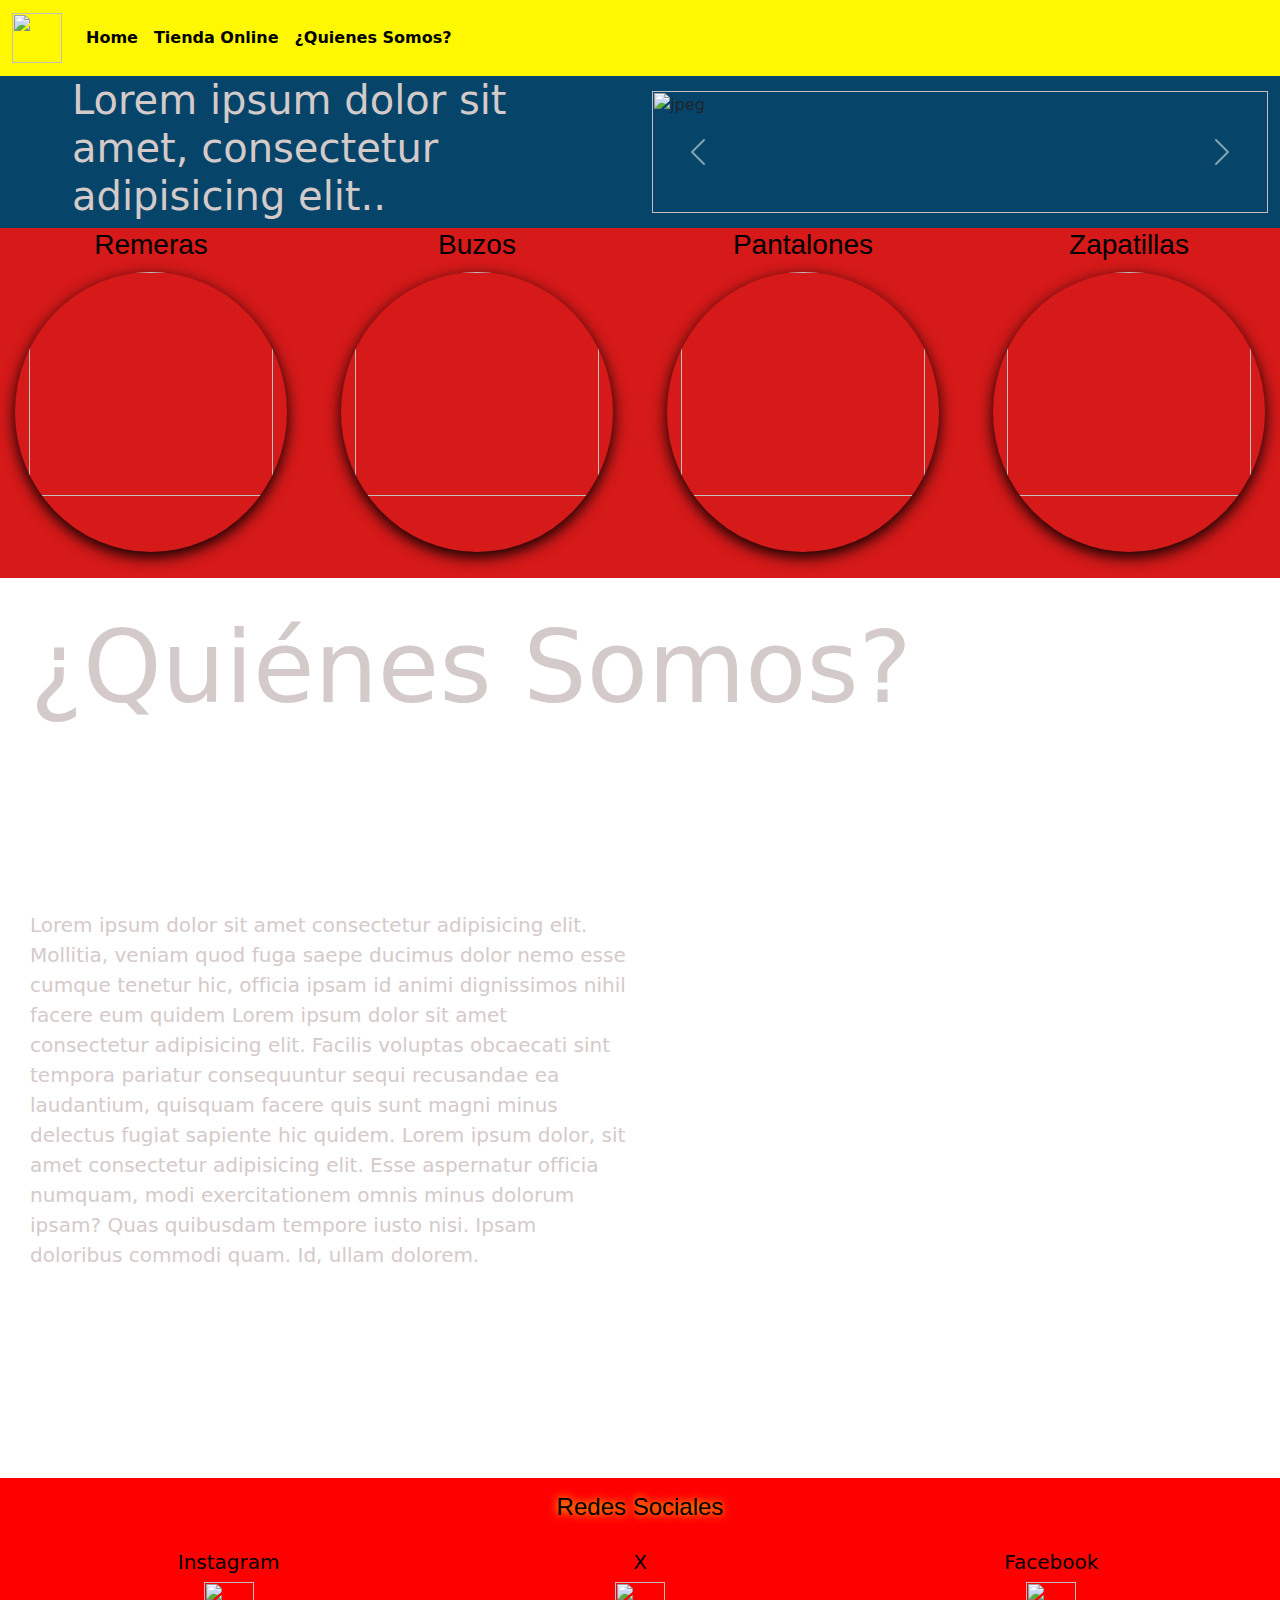
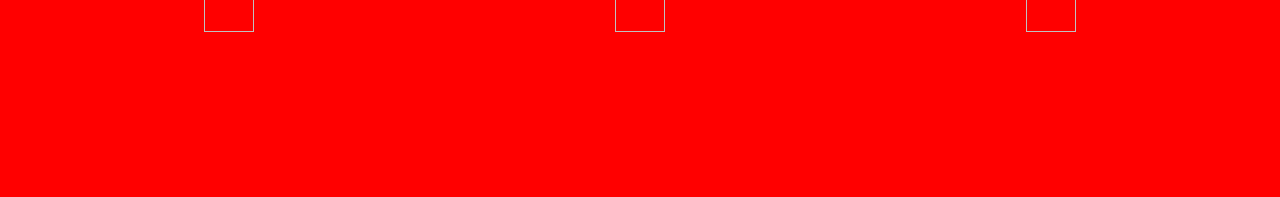
==== index.html @ 01ee6179 "Version numero 1 de pre-entrega" ====
<html lang="es">
<head>
    <meta charset="UTF-8">
    <meta name="viewport" content="width=device-width, initial-scale=1.0">
    <title>Supgan</title>
    <link rel="stylesheet" href="style.css">
    <link rel="icon" href="/preentrega_dos-sarfatti/img/logo_icono.png">
    <link href="https://cdn.jsdelivr.net/npm/bootstrap@5.3.3/dist/css/bootstrap.min.css" rel="stylesheet" integrity="sha384-QWTKZyjpPEjISv5WaRU9OFeRpok6YctnYmDr5pNlyT2bRjXh0JMhjY6hW+ALEwIH" crossorigin="anonymous">
</head>
<body>
    <!--header-->
    <header>
        <nav class="navcss navbar navbar-expand-lg">
            <div class="container-fluid">
                <a class="navbar-brand" href="index.html"><img src="/preentrega_dos-sarfatti/img/logo_icono.png" class="imgheader"></a>
                <button class="navbar-toggler" type="button" data-bs-toggle="collapse" data-bs-target="#navbarNav" aria-controls="navbarNav" aria-expanded="false" aria-label="Toggle navigation">
                    <span class="navbar-toggler-icon"></span>
                </button>
            <div class="collapse navbar-collapse" id="navbarNav">
                    <ul class="navbar-nav">
                        <li class="nav-item  li_header">
                            <a class="nav-link active" href="#">Home</a>
                        </li>
                        <li class="nav-item li_header">
                            <a class="nav-link active" href="tiendaonline.html">Tienda Online</a>
                        </li>
                        <li class="nav-item li_header">
                            <a class="nav-link active" href="#quienessomosid">¿Quienes Somos?</a>
                        </li>
                    </ul>
                </div>
            </div>
        </nav>
    </header>

    <!--main-->

    <main>
        <div class="container-fluid">
            <div class="maincol row">
                <div class="col-md-6 h2_container">
                    <h2 class="h2_main">Lorem ipsum dolor sit amet, consectetur adipisicing elit..</h1>
                </div>
                <div class="colpal col-md-6">
                    <div id="carouselExample" class="carousel slide">
                        <div class="carousel-inner">
                        <div class="carousel-item active">
                            <img src="/preentrega_dos-sarfatti/img/carouseluno.jpeg" class="d-block w-100" alt="jpeg">
                        </div>
                        <div class="itemcarrusel carousel-item">
                            <img src="/preentrega_dos-sarfatti/img/carouseldos.jpg" class="d-block w-100" alt="jpg">
                        </div>
                        <div class="carousel-item">
                            <img src="/preentrega_dos-sarfatti/img/carouseltres.jpg" class="d-block w-100" alt="jpg">
                        </div>
                        </div>
                        <button class="carousel-control-prev" type="button" data-bs-target="#carouselExample" data-bs-slide="prev">
                        <span class="carousel-control-prev-icon" aria-hidden="true"></span>
                        <span class="visually-hidden">Previous</span>
                        </button>
                        <button class="carousel-control-next" type="button" data-bs-target="#carouselExample" data-bs-slide="next">
                        <span class="carousel-control-next-icon" aria-hidden="true"></span>
                        <span class="visually-hidden">Next</span>
                        </button>
                    </div>
                </div>
            </div>
        </div>
        <div class="fila_tienda row">
            <div class="to_shop col-md-3">
                <a class="a_to_shop" href="#"><h3 class="text_to_shop" >Remeras</h3>
                    <img class="img_main" src="/preentrega_dos-sarfatti/img/superremera.jpg"></a>
            </div>
            <div class="to_shop col-md-3">
                <a class="a_to_shop" href="#"><h3 class="text_to_shop">Buzos</h3>
                    <img class="img_main" src="/preentrega_dos-sarfatti/img/superbuzo.jpg"></a>
            </div>
            <div class="to_shop col-md-3">
                <a class="a_to_shop" href="#"><h3 class="text_to_shop">Pantalones</h3>
                    <img class="img_main" src="/preentrega_dos-sarfatti/img/superpantalones.jpeg"></a>
            </div>
            <div class="to_shop col-md-3">
                <a class="a_to_shop" href="#"><h3 class="text_to_shop">Zapatillas</h3>
                    <img class="img_main" src="/preentrega_dos-sarfatti/img/superzapas.jpeg">
                </a>
            </div>
        </div>
    </main>

    <section class="quienessomos" id="quienessomosid">
        <div class="qs_main row">
            <h4 class="title_qs">¿Quiénes Somos?</h4>
            <div class="col-md-6">
            <p class="p_qs">Lorem ipsum dolor sit amet consectetur adipisicing elit. Mollitia, veniam quod fuga saepe ducimus dolor nemo esse cumque tenetur hic, officia ipsam id animi dignissimos nihil facere eum quidem Lorem ipsum dolor sit amet consectetur adipisicing elit. Facilis voluptas obcaecati sint tempora pariatur consequuntur sequi recusandae ea laudantium, quisquam facere quis sunt magni minus delectus fugiat sapiente hic quidem. Lorem ipsum dolor, sit amet consectetur adipisicing elit. Esse aspernatur officia numquam, modi exercitationem omnis minus dolorum ipsam? Quas quibusdam tempore iusto nisi. Ipsam doloribus commodi quam. Id, ullam dolorem.
            </div>
        </div>
    </section>
    
    <!--footer-->

    <footer>
        <div class="footer">
            <h4 class="h4_footer">Redes Sociales</h4>
        </div>
        <div class="footer footer_row_redes title_footer row">
            <div class="col-4">
                <a class="a_to_footer" href="https://www.instagram.com/superman/?hl=es">
                    <h5>Instagram</h5>
                    <img class="img_footer" src="/preentrega_dos-sarfatti/img/ig.webp">
                </a>
            </div>
            <div class="col-4">
                <a class="a_to_footer" href="https://x.com/superman">
                    <h5>X</h5>
                    <img class="img_footer" src="/preentrega_dos-sarfatti/img/twitter.webp">
                </a>
            </div>
            <div class="col-4">
                <a class="a_to_footer" href="https://www.facebook.com/superman/?locale=es_LA">
                    <h5>Facebook</h5>
                    <img class="img_footer" src="/preentrega_dos-sarfatti/img/facebook.webp">
                </a>
            </div>
        </div>
        <div class="footer row">
            <iframe src="https://www.google.com/maps/embed?pb=!1m18!1m12!1m3!1d25386.56373363019!2d-83.35998875464105!3d37.31123599065684!2m3!1f0!2f0!3f0!3m2!1i1024!2i768!4f13.1!3m3!1m2!1s0x8844ba264ed75d55%3A0xba0ebb9696566f6f!2sKrypton%2C%20Kentucky%2041754%2C%20EE.%20UU.!5e0!3m2!1ses-419!2sar!4v1730760126475!5m2!1ses-419!2sar" width="50" height="100" style="border:0;" allowfullscreen="" loading="lazy" referrerpolicy="no-referrer-when-downgrade"></iframe>
        </div>
    </footer>


    <script src="https://cdn.jsdelivr.net/npm/bootstrap@5.3.3/dist/js/bootstrap.bundle.min.js" integrity="sha384-YvpcrYf0tY3lHB60NNkmXc5s9fDVZLESaAA55NDzOxhy9GkcIdslK1eN7N6jIeHz" crossorigin="anonymous"></script>
</body>
</html>
---- style.css ----
:root{
    --header-bg-color: rgb(255, 248, 0);
    --main-bg-color: rgb(6, 68, 105);
    --bg-tres-color: rgb(214, 25, 25);
    --text-color: rgb(212, 202, 202);
}

.navcss{
background-color: var(--header-bg-color);
}

.imgheader{
    height: 50px;
}

.maincol{
    height: auto;
    background-color: var(--main-bg-color);
}

.li_header{
    color: var(--text-color);
    font-weight: bold;
}

.li_header:hover{
    padding: 5px;
    background-color: var(--main-bg-color);
    border-radius: 15px;
    font-family: sans-serif;
    font-weight: bolder;
}

/*main*/

.h2_container{
    display: flex;
    justify-content: center;
    align-items: center;
}

.h2_main{
    font-size: 40px;
    color: var(--text-color);
    margin-left: 60px;
}

.colpal{
    padding: 15px 30px;
    background-color: var(--main-bg-color);
}

.itemcarrusel{
    height: auto;
}

.fila_tienda{
    text-decoration: none;
    background-color: var(--bg-tres-color);
}

.to_shop{
    height: 350px;
    background-color: var(--bg-tres-color);
    text-align: center;
    text-decoration: none;
}

.to_shop:hover{
    border: 3px solid black;
    border-radius: 100px;
}

.text_to_shop{
    margin-bottom: 10px;
}

.a_to_shop{
    text-decoration: none;
    color: black;
    font-family: 'Gill Sans', 'Gill Sans MT', Calibri, 'Trebuchet MS', sans-serif
}

.img_main{
    width: 90%;
    height: 80%;
    border-radius: 50%;
    box-shadow: 0px 5px 15px black;
}

.qs_main{
    height: 100%;
    background-image: url(/preentrega_dos-sarfatti/img/fondo_qs.jpg);
    background-repeat:no-repeat;
    background-position: right;
    background-attachment: fixed;
    padding: 30px;
}

.title_qs{
    font-size: 100px;
    color: var(--text-color);
    margin-bottom: 20px;

}

.p_qs{
    width: 100%;
    text-align: justify center;
    color: var(--text-color);
    font-size: 20px;
}

/*footer*/

.footer_row_redes{
    padding: 20px;
    margin-bottom: 30px;
}

footer{
    height: auto;
    background-color: red;
    text-align: center;
    padding: 15px;
}

.h4_footer{
    text-align: center;
    color: black;
    font-family: 'Franklin Gothic Medium', 'Arial Narrow', Arial, sans-serif;
    text-shadow: 0px 0px 8px yellow;
}

.img_footer{
    width: 50px;
    height: 50px;
}

.a_to_footer{
    text-decoration: none;
    color: black;
}

/*main tiendaoficial.html*/

.main_tienda{
    background-color: var(--main-bg-color);
    height: 100%;
}

.producto_tienda{
padding: 20px;
}

.producto_tienda:hover{
    border: 1px solid black;
}

.img_tienda{
    height: 550px;
    width: 100%;
}

.nombre_producto{
    font-size: 25px;
    font-weight: bolder;
}

.precio_producto{
    text-align: right;
    margin-right: 65px;
}


/*media, main, en to shop*/

@media(max-width: 767px) {
    .img_main{
        width: 300px;
    }
}

/*media, main, en quienes somos error*/

@media(max-width: 930px) {

    .p_qs{
        font-size: 15px;
    }
}
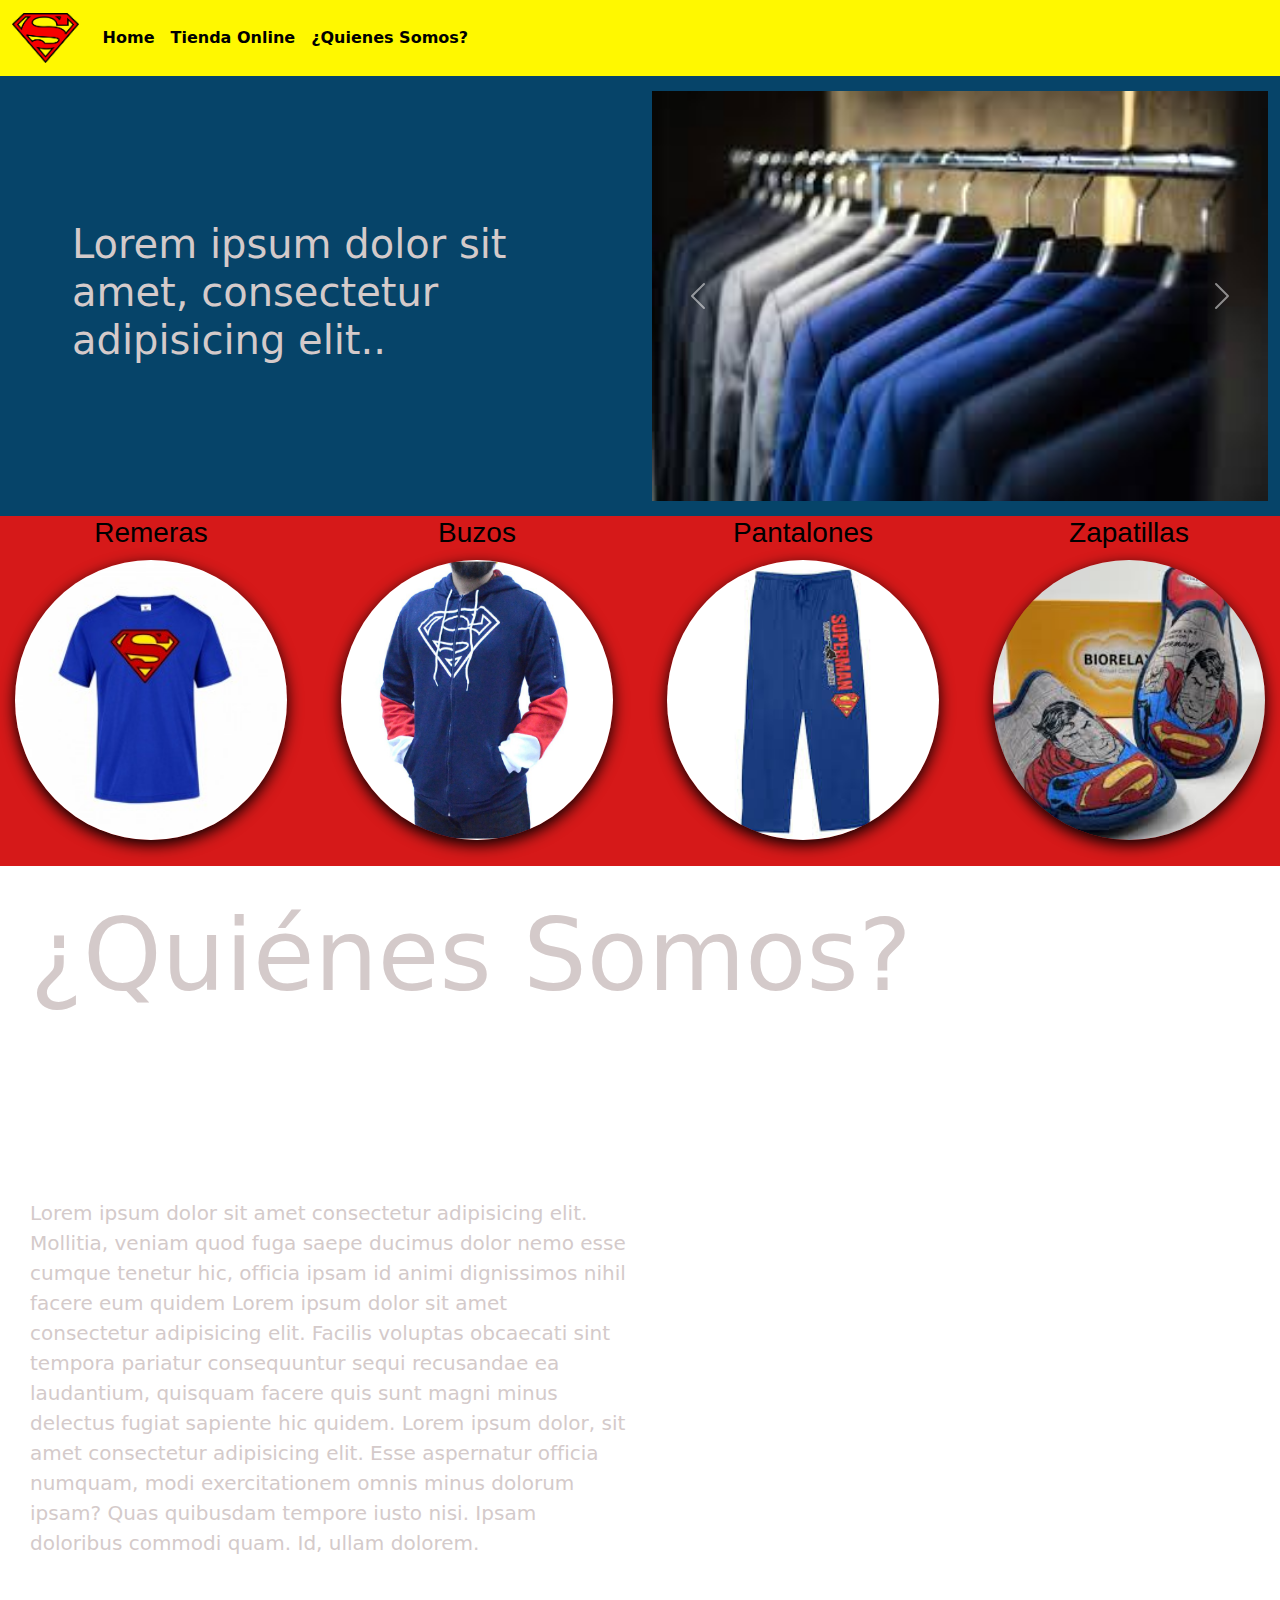
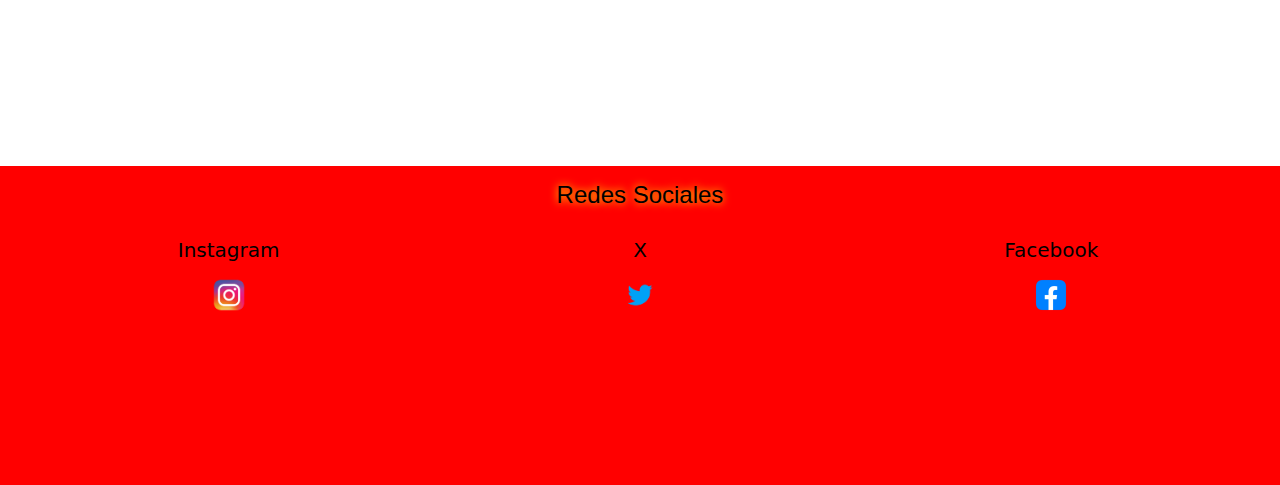
==== commit 4c35c6b1: "Version número 2 de pre-entrega" ====
--- a/index.html
+++ b/index.html
@@ -4,7 +4,7 @@
     <meta name="viewport" content="width=device-width, initial-scale=1.0">
     <title>Supgan</title>
     <link rel="stylesheet" href="style.css">
-    <link rel="icon" href="/preentrega_dos-sarfatti/img/logo_icono.png">
+    <link rel="icon" href="img/logo_icono.png">
     <link href="https://cdn.jsdelivr.net/npm/bootstrap@5.3.3/dist/css/bootstrap.min.css" rel="stylesheet" integrity="sha384-QWTKZyjpPEjISv5WaRU9OFeRpok6YctnYmDr5pNlyT2bRjXh0JMhjY6hW+ALEwIH" crossorigin="anonymous">
 </head>
 <body>
@@ -12,14 +12,14 @@
     <header>
         <nav class="navcss navbar navbar-expand-lg">
             <div class="container-fluid">
-                <a class="navbar-brand" href="index.html"><img src="/preentrega_dos-sarfatti/img/logo_icono.png" class="imgheader"></a>
+                <a class="navbar-brand" href="index.html"><img src="img/logo_icono.png" class="imgheader"></a>
                 <button class="navbar-toggler" type="button" data-bs-toggle="collapse" data-bs-target="#navbarNav" aria-controls="navbarNav" aria-expanded="false" aria-label="Toggle navigation">
                     <span class="navbar-toggler-icon"></span>
                 </button>
             <div class="collapse navbar-collapse" id="navbarNav">
                     <ul class="navbar-nav">
                         <li class="nav-item  li_header">
-                            <a class="nav-link active" href="#">Home</a>
+                            <a class="nav-link active" href="index.html">Home</a>
                         </li>
                         <li class="nav-item li_header">
                             <a class="nav-link active" href="tiendaonline.html">Tienda Online</a>
@@ -45,13 +45,13 @@
                     <div id="carouselExample" class="carousel slide">
                         <div class="carousel-inner">
                         <div class="carousel-item active">
-                            <img src="/preentrega_dos-sarfatti/img/carouseluno.jpeg" class="d-block w-100" alt="jpeg">
+                            <img src="img/carouseluno.jpeg" class="d-block w-100" alt="jpeg">
                         </div>
                         <div class="itemcarrusel carousel-item">
-                            <img src="/preentrega_dos-sarfatti/img/carouseldos.jpg" class="d-block w-100" alt="jpg">
+                            <img src="img/carouseldos.jpg" class="d-block w-100" alt="jpg">
                         </div>
                         <div class="carousel-item">
-                            <img src="/preentrega_dos-sarfatti/img/carouseltres.jpg" class="d-block w-100" alt="jpg">
+                            <img src="img/carouseltres.jpg" class="d-block w-100" alt="jpg">
                         </div>
                         </div>
                         <button class="carousel-control-prev" type="button" data-bs-target="#carouselExample" data-bs-slide="prev">
@@ -68,20 +68,20 @@
         </div>
         <div class="fila_tienda row">
             <div class="to_shop col-md-3">
-                <a class="a_to_shop" href="#"><h3 class="text_to_shop" >Remeras</h3>
-                    <img class="img_main" src="/preentrega_dos-sarfatti/img/superremera.jpg"></a>
+                <a class="a_to_shop" href="tiendaonline.html#remeras_tienda"><h3 class="text_to_shop" >Remeras</h3>
+                    <img class="img_main" src="img/superremera.jpg"></a>
             </div>
             <div class="to_shop col-md-3">
-                <a class="a_to_shop" href="#"><h3 class="text_to_shop">Buzos</h3>
-                    <img class="img_main" src="/preentrega_dos-sarfatti/img/superbuzo.jpg"></a>
+                <a class="a_to_shop" href="tiendaonline.html#buzos_tienda"><h3 class="text_to_shop">Buzos</h3>
+                    <img class="img_main" src="img/superbuzo.jpg"></a>
             </div>
             <div class="to_shop col-md-3">
-                <a class="a_to_shop" href="#"><h3 class="text_to_shop">Pantalones</h3>
-                    <img class="img_main" src="/preentrega_dos-sarfatti/img/superpantalones.jpeg"></a>
+                <a class="a_to_shop" href="tiendaonline.html#pantalones_tienda"><h3 class="text_to_shop">Pantalones</h3>
+                    <img class="img_main" src="img/superpantalones.jpeg"></a>
             </div>
             <div class="to_shop col-md-3">
-                <a class="a_to_shop" href="#"><h3 class="text_to_shop">Zapatillas</h3>
-                    <img class="img_main" src="/preentrega_dos-sarfatti/img/superzapas.jpeg">
+                <a class="a_to_shop" href="tiendaonline.html#zapatillas_tienda"><h3 class="text_to_shop">Zapatillas</h3>
+                    <img class="img_main" src="img/superzapas.jpeg">
                 </a>
             </div>
         </div>
@@ -106,19 +106,19 @@
             <div class="col-4">
                 <a class="a_to_footer" href="https://www.instagram.com/superman/?hl=es">
                     <h5>Instagram</h5>
-                    <img class="img_footer" src="/preentrega_dos-sarfatti/img/ig.webp">
+                    <img class="img_footer" src="img/ig.webp">
                 </a>
             </div>
             <div class="col-4">
                 <a class="a_to_footer" href="https://x.com/superman">
                     <h5>X</h5>
-                    <img class="img_footer" src="/preentrega_dos-sarfatti/img/twitter.webp">
+                    <img class="img_footer" src="img/twitter.webp">
                 </a>
             </div>
             <div class="col-4">
                 <a class="a_to_footer" href="https://www.facebook.com/superman/?locale=es_LA">
                     <h5>Facebook</h5>
-                    <img class="img_footer" src="/preentrega_dos-sarfatti/img/facebook.webp">
+                    <img class="img_footer" src="img/facebook.webp">
                 </a>
             </div>
         </div>
--- a/style.css
+++ b/style.css
@@ -54,6 +54,7 @@
     height: auto;
 }
 
+
 .fila_tienda{
     text-decoration: none;
     background-color: var(--bg-tres-color);
@@ -90,7 +91,7 @@
 
 .qs_main{
     height: 100%;
-    background-image: url(/preentrega_dos-sarfatti/img/fondo_qs.jpg);
+    background-image: url(img/fondo_qs.jpg);
     background-repeat:no-repeat;
     background-position: right;
     background-attachment: fixed;
@@ -144,22 +145,43 @@
 
 /*main tiendaoficial.html*/
 
+.main_to{
+    background-color: var(--main-bg-color);
+}
+
 .main_tienda{
     background-color: var(--main-bg-color);
-    height: 100%;
+    height: auto;
+}
+
+.titulo_tienda{
+    height: auto;
+    background-color: var(--main-bg-color);
+    text-align: center;
+    padding: 10px;
+}
+
+.titulo_tienda_producto{
+    color: var(--text-color);
+    font-size: 35px;
 }
 
 .producto_tienda{
 padding: 20px;
 }
 
-.producto_tienda:hover{
+.hover_to:hover{
     border: 1px solid black;
+    border-radius: 20px;
 }
 
 .img_tienda{
     height: 550px;
     width: 100%;
+}
+
+.producto_to{
+    color: var(--text-color);
 }
 
 .nombre_producto{
